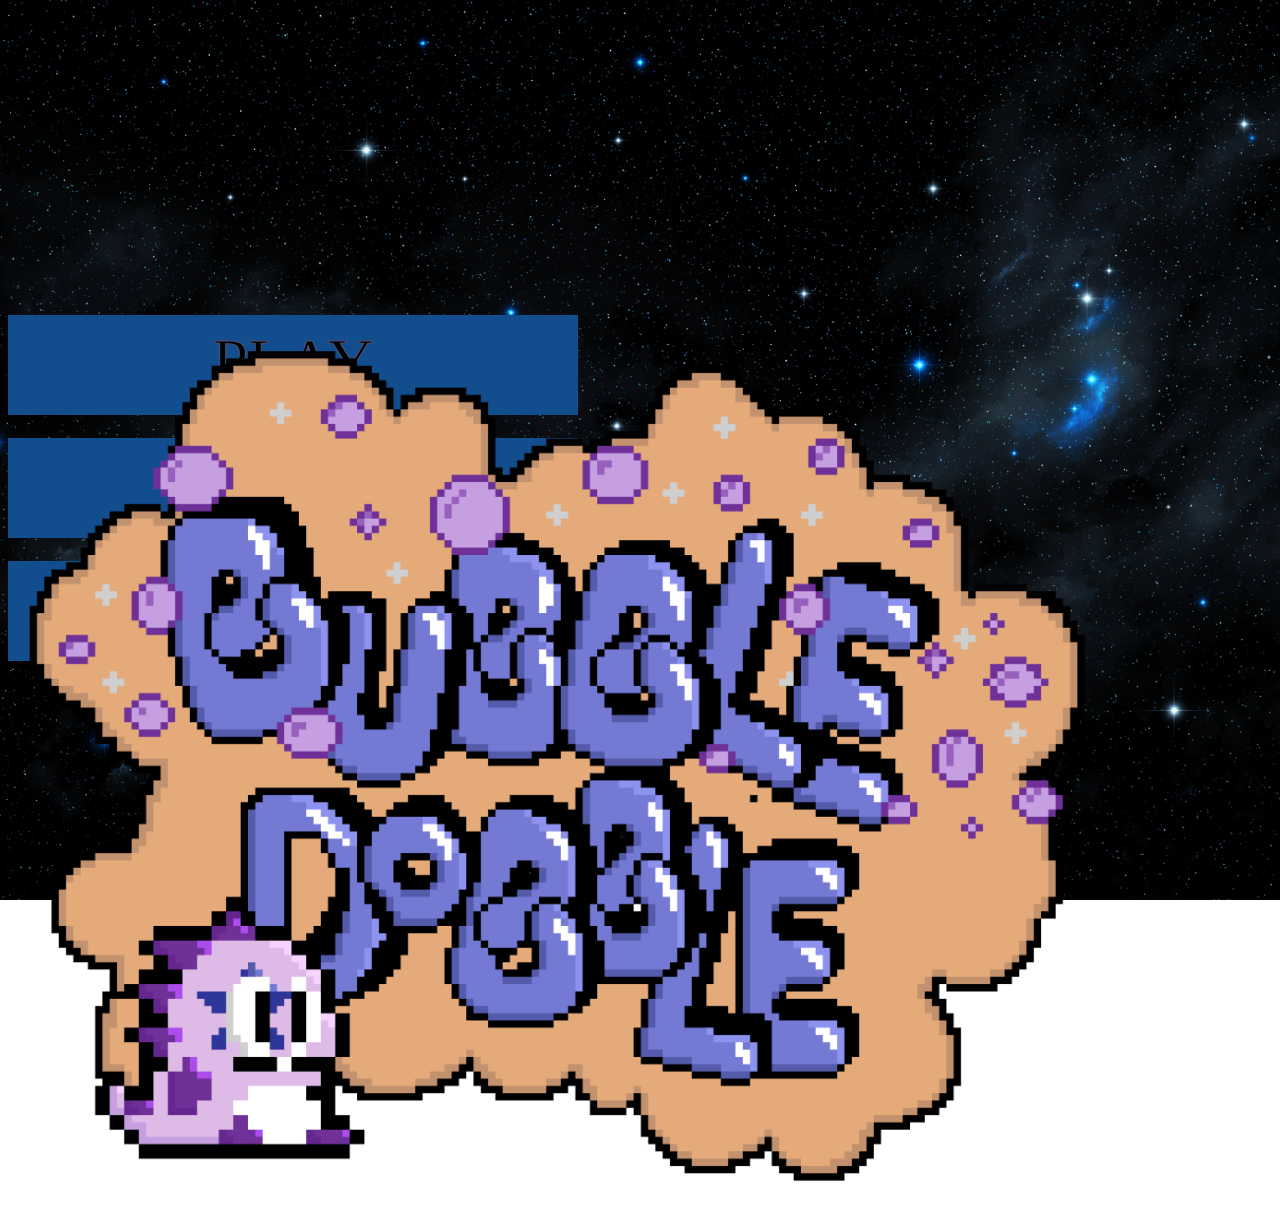
==== project/project/index.html @ fd5649ab "started with html + css" ====
<html lang="en">

<head>
    <meta charset="UTF-8">
    <meta name="viewport" content="width=device-width, initial-scale=1.0">
    <title>Sommerproject</title>
    <link rel="stylesheet" href="./css/style.css">
</head>

<body>
    <img src="./img/pixil-frame-0 (1).png" id="logo" alt="logo">
    <div id="btn-container">
        <div class="button">play</div>
        <div class="button">shop</div>
        <div class="button">setting</div>
    </div>

</body>

</html>
---- project/project/css/style.css ----
body {
  background: url("../img/stars-galaxy-3840x2160-10307.jpg");
  background-size: cover;
  background-position: center;
  background-attachment: fixed;
}

.button {
  text-transform: uppercase;
  background-color: #124d8e;
  width: 550px;
  height: 80px;
  color: #000;
  -webkit-text-stroke-width: 1px;
  -webkit-text-stroke-color: #525376;
  font-size: 64px;
  font-style: normal;
  font-weight: 400;
  line-height: normal;
  text-align: center;
  padding: 10px;
}

#btn-container {
  display: flex;
  flex-direction: column;
  gap: 23px;
  justify-self: end;
  margin-top: 35vh;
}

#logo {
  width: 1142px;
  height: 909px;
  aspect-ratio: 49/39;
  z-index: 1;
  position: absolute;
}
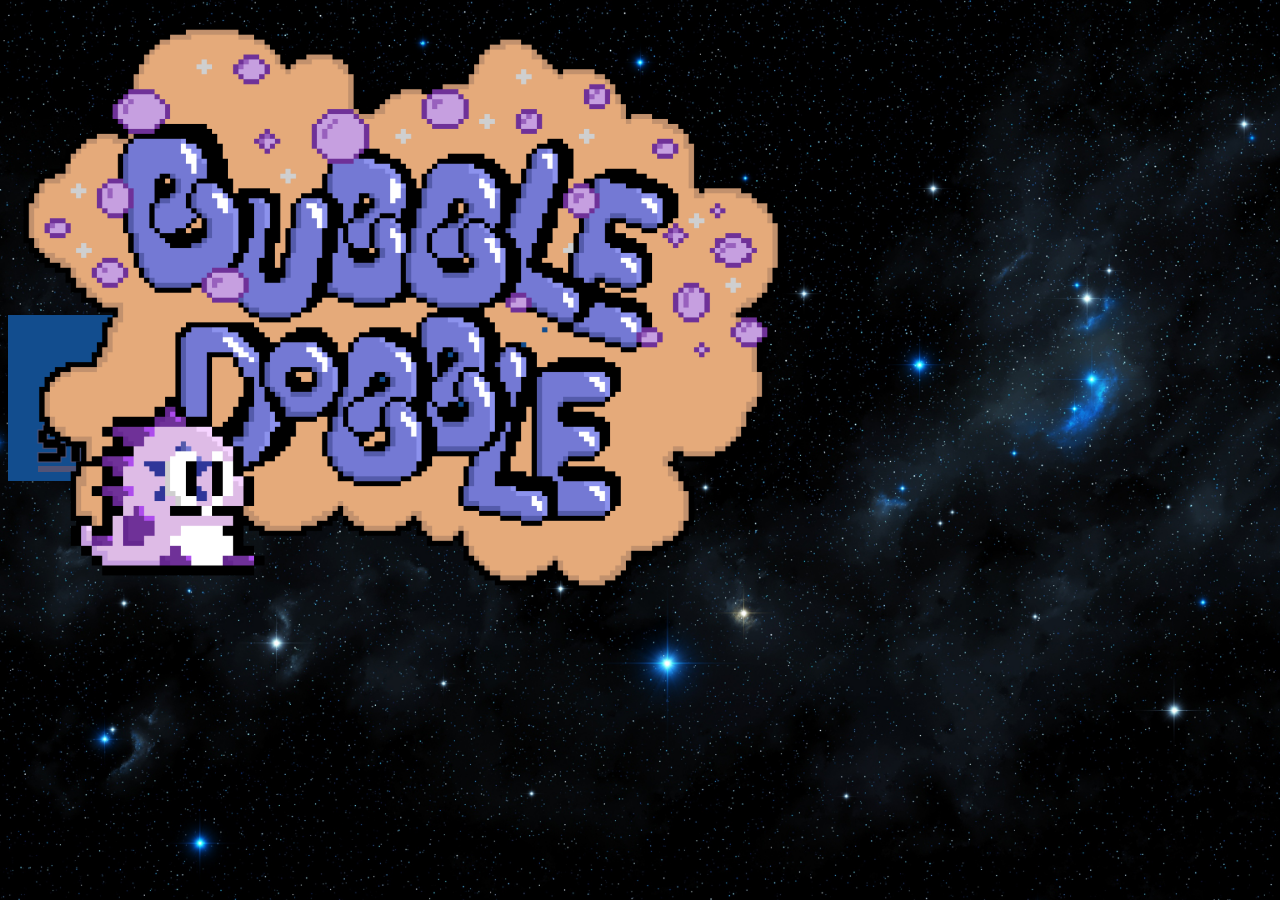
==== commit b2307bd9: "Add settings and tutorial HTML pages - Created settings.html with basic HTML structure. - Created tu" ====
--- a/project/project/index.html
+++ b/project/project/index.html
@@ -10,9 +10,9 @@
 <body>
     <img src="./img/pixil-frame-0 (1).png" id="logo" alt="logo">
     <div id="btn-container">
-        <div class="button">play</div>
-        <div class="button">shop</div>
-        <div class="button">setting</div>
+        <a href="./pages/tutorial.html" class="button">play</div>
+        <a href="./pages/cosmetic-shop.html" class="button">shop</div>
+        <a href="./pages/settings.html" class="button">setting</div>
     </div>
 
 </body>
--- a/project/project/css/style.css
+++ b/project/project/css/style.css
@@ -1,8 +1,19 @@
+@font-face {
+  font-family: header;
+  src: url(../fonts/ARCADECLASSIC.TTF); 
+}
+
+@font-face {
+  font-family: button-font;
+  src: url(../fonts/edit-undo.brk.ttf);
+}
+
 body {
   background: url("../img/stars-galaxy-3840x2160-10307.jpg");
   background-size: cover;
   background-position: center;
   background-attachment: fixed;
+  overflow: hidden;
 }
 
 .button {
@@ -19,6 +30,7 @@
   line-height: normal;
   text-align: center;
   padding: 10px;
+  font-family: button-font;
 }
 
 #btn-container {
@@ -30,9 +42,64 @@
 }
 
 #logo {
-  width: 1142px;
-  height: 909px;
+  width: 822px;
+  height: 620px;
   aspect-ratio: 49/39;
   z-index: 1;
   position: absolute;
+  top: 0;
+  margin-top: 0px;
 }
+
+  /*****************/
+ /* COSMETIC SHOP */
+/*****************/
+#shop-container {
+  width: 85vw;
+  height: 82vh;
+  opacity: 0.50;
+  background: #E5AA7A;
+  border-radius: 60px;
+  position: absolute;
+  left: 87px;
+  top: 5.5rem;
+}
+
+#shop-header {
+  font-size: 6rem;
+  line-height: normal;
+  text-align: center;
+  color: #7479D4;
+  -webkit-text-stroke-width: 1px;
+  -webkit-text-stroke-color: #525376;
+  margin-top: 2rem;
+  font-family: header;
+}
+
+#shop-closeButton {
+  background-color: #ff0000;
+  position: absolute;
+
+  width: 60px;
+  height: 60px;
+
+  border-radius: 10px;
+
+  right: 6rem;
+  top: 5rem;
+
+  display: flex;
+  justify-content: center;
+  align-items: center;
+
+  box-shadow: inset -3px -3px 0 rgba(0,0,0,0.3); 
+  cursor: pointer;
+  z-index: 2;
+}
+
+#shop-closeButtonText {
+  color: white;
+  font-size: 28px;
+  font-weight: bold;
+  transform: translateY(-1px); 
+}
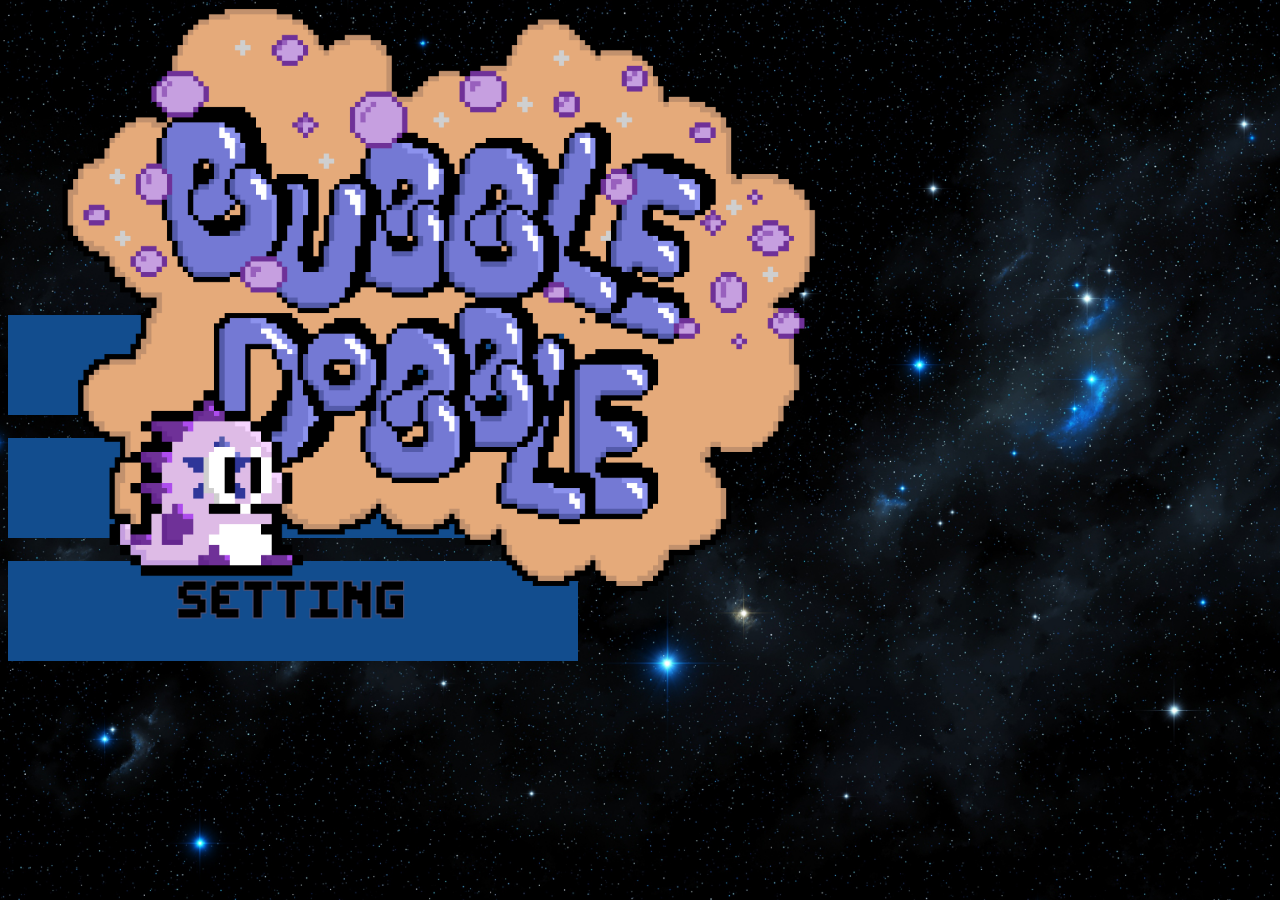
==== commit 83adf403: "Fix button markup in index.html and adjust styles in style.css" ====
--- a/project/project/index.html
+++ b/project/project/index.html
@@ -10,9 +10,9 @@
 <body>
     <img src="./img/pixil-frame-0 (1).png" id="logo" alt="logo">
     <div id="btn-container">
-        <a href="./pages/tutorial.html" class="button">play</div>
-        <a href="./pages/cosmetic-shop.html" class="button">shop</div>
-        <a href="./pages/settings.html" class="button">setting</div>
+        <a href="./pages/tutorial.html" class="button">play</a>
+        <a href="./pages/cosmetic-shop.html" class="button">shop</a>
+        <a href="./pages/settings.html" class="button">setting</a>
     </div>
 
 </body>
--- a/project/project/css/style.css
+++ b/project/project/css/style.css
@@ -31,6 +31,8 @@
   text-align: center;
   padding: 10px;
   font-family: button-font;
+  text-decoration: none;
+  
 }
 
 #btn-container {
@@ -39,15 +41,18 @@
   gap: 23px;
   justify-self: end;
   margin-top: 35vh;
+  margin-right: 0px;
 }
 
 #logo {
-  width: 822px;
+  width: 820px;
   height: 620px;
   aspect-ratio: 49/39;
   z-index: 1;
   position: absolute;
-  top: 0;
+  top: 2px;
+  left: 47px;
+  padding-top: 0px;
   margin-top: 0px;
 }
 
@@ -66,28 +71,27 @@
 }
 
 #shop-header {
-  font-size: 6rem;
+  font-size: 8rem;
   line-height: normal;
   text-align: center;
   color: #7479D4;
   -webkit-text-stroke-width: 1px;
   -webkit-text-stroke-color: #525376;
-  margin-top: 2rem;
+  margin-top: 0.6rem;
   font-family: header;
+  position: absolute;
+  width: 100%;
+  z-index: 2;
 }
 
 #shop-closeButton {
   background-color: #ff0000;
   position: absolute;
-
   width: 60px;
   height: 60px;
-
   border-radius: 10px;
-
   right: 6rem;
   top: 5rem;
-
   display: flex;
   justify-content: center;
   align-items: center;
@@ -102,4 +106,153 @@
   font-size: 28px;
   font-weight: bold;
   transform: translateY(-1px); 
-}+}
+
+#shop-wrapper {
+  display: grid;
+  grid-template-columns: repeat(4, 1fr);
+  gap: 20px;
+  padding: 20px;
+}
+
+.shop-item {
+  width: 200px;
+  height: 200px;
+  background-color: #fff;
+  gap: 10px;
+}
+
+/*******************/
+/* SETTING PAGE */ 
+/*******************/
+
+#setting-container {
+  width: 61vw;
+  height: 84vh; 
+  background: #D9D9D9;
+}
+
+/*******************/
+/* TUTORIAL PAGE */ 
+/*******************/
+
+#tutorialPreview-container {
+  width: 62vw;
+  height: 70vh; 
+  background: #D9D9D9;
+  position: absolute;
+  top: 15vh;
+  left: 19vw;
+}
+
+#tutorialPreview-viewTutorial {
+  font-family: header;
+  font-size: 6.4rem;
+  text-align: center;
+}
+
+#yesButton{
+  background-color: #00FF37;
+  width: 22vw;
+  height: 9vh;
+  display: flex;
+  justify-content: center;
+  align-items: center;
+  font-size: 2rem;
+  font-family: button-font;
+  color: #000;
+  text-align: center;
+}
+
+#noThanksButton {
+  background-color: #FF0000;
+  width: 22vw;
+  height: 9vh;
+  display: flex;
+  justify-content: center;
+  align-items: center;
+  font-size: 2rem;
+  font-family: button-font;
+  color: #000;
+  text-align: center;
+}
+
+#tutorialPreview-buttonWrapper {
+  display: flex;
+  gap: 36px;
+  justify-content: center;
+  margin-top: 5vh;
+}
+
+/*******************/
+/* SETTING PAGE */  
+/*******************/
+#setting-closeButton {
+  background-color: #ff0000;
+  position: absolute;
+  width: 60px;
+  height: 60px;
+  border-radius: 10px;
+  right: 1rem;
+  top: 1rem;
+  display: flex;
+  justify-content: center;
+  align-items: center;
+  box-shadow: inset -3px -3px 0 rgba(0,0,0,0.3); 
+  cursor: pointer;
+  z-index: 2;
+}
+
+#setting-closeButtonText {
+  color: white;
+  font-size: 28px;
+  font-weight: bold;
+  transform: translateY(-1px); 
+}
+
+#setting-container {
+  width: 300px;
+  background: #D9D9D9;
+  padding: 20px;
+  position: absolute;
+  top: 9vh;
+  left: 35vw;
+}
+
+.setting-row {
+  display: flex;
+  justify-content: space-between;
+  align-items: center;
+  margin: 12px 0;
+  font-size: 1.5rem;
+  font-family: button-font;
+}
+
+.setting-box {
+  width: 18px;
+  height: 18px;
+  background: gray;
+}
+ 
+.toggle-input {
+  display: none;
+}
+
+.dropdown-label {
+  cursor: pointer;
+  display: block;
+  margin: 12px 0;
+  font-size: 1.5rem;
+  font-family: button-font;
+}
+
+.sub-settings {
+  display: none;
+  margin-left: 15px;
+  font-size: 14px;
+}
+
+#setting-wrapper {
+  position: relative;
+  top: 15vh;
+}
